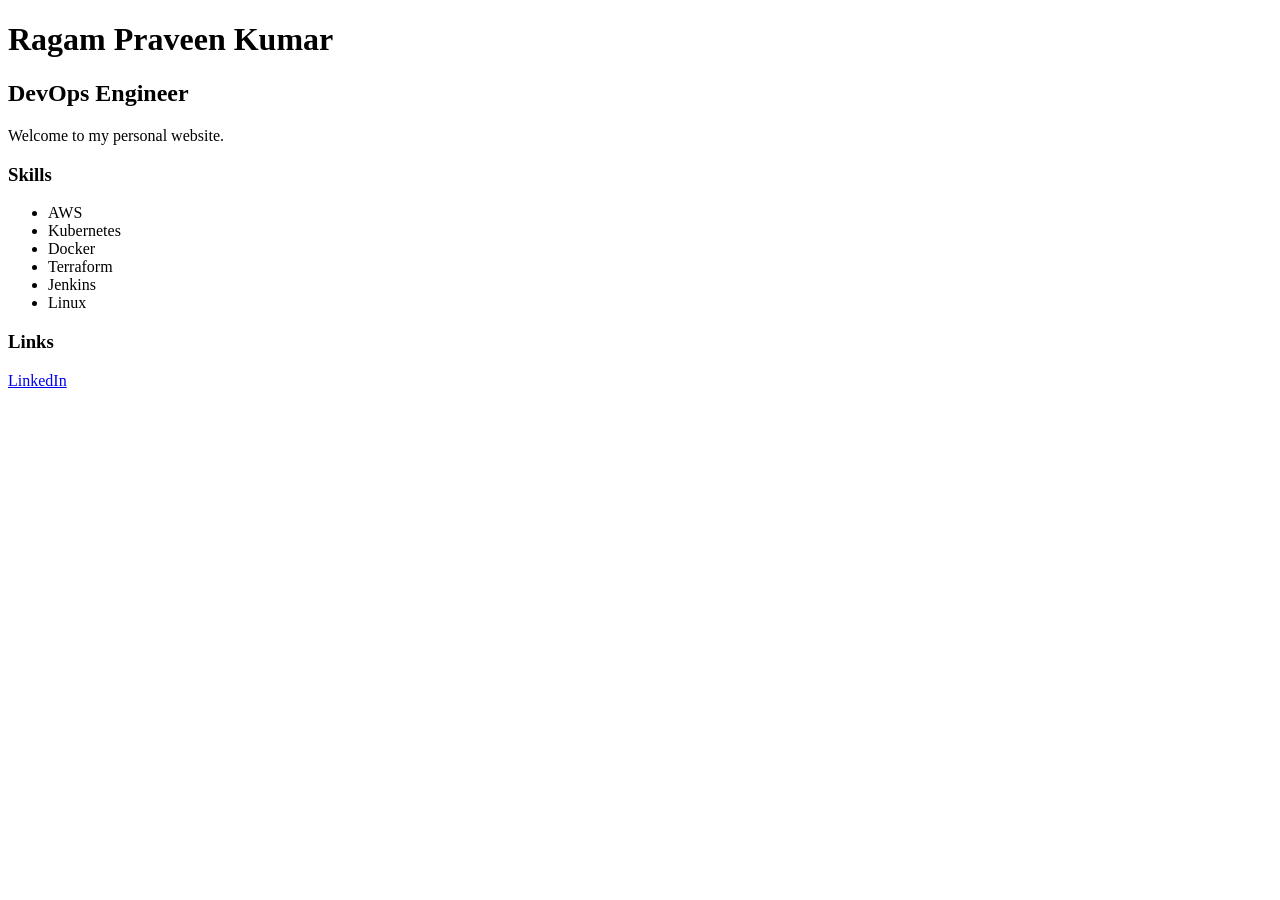
==== index.html @ 2ff4fa7d "Create index.html Added index.html" ====
<!DOCTYPE html>
<html>
<head>
    <title>Ragam Praveen Kumar</title>
</head>
<body>
    <h1>Ragam Praveen Kumar</h1>
    <h2>DevOps Engineer</h2>
    <p>
        Welcome to my personal website.
    </p>
    <h3>Skills</h3>
    <ul>
        <li>AWS</li>
        <li>Kubernetes</li>
        <li>Docker</li>
        <li>Terraform</li>
        <li>Jenkins</li>
        <li>Linux</li>
    </ul>
    <h3>Links</h3>
    <a href="https://linkedin.com">LinkedIn</a>
</body>
</html>
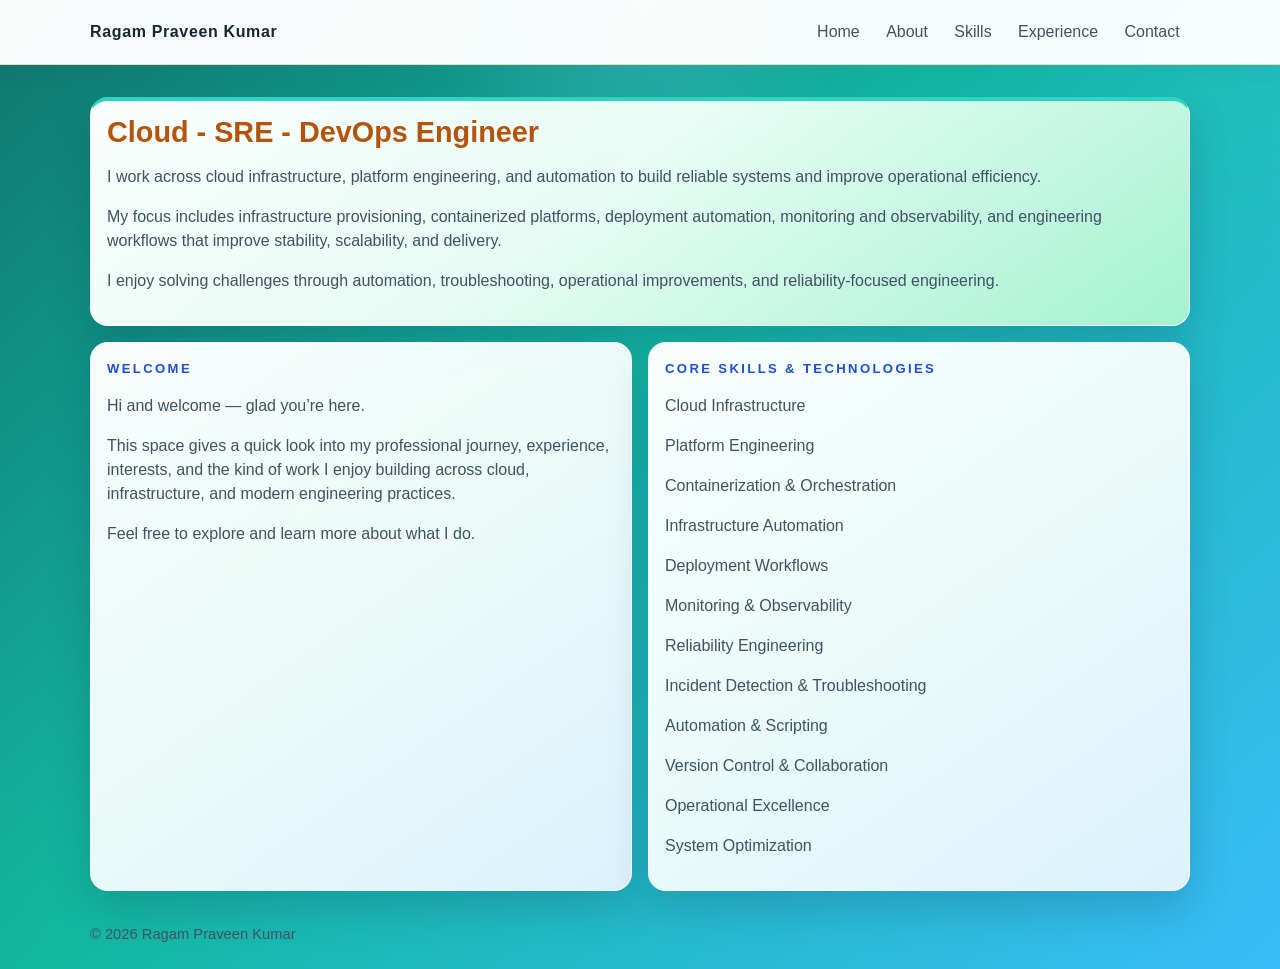
==== commit 2ebebc86: "v1.0" ====
--- a/index.html
+++ b/index.html
@@ -1,24 +1,64 @@
 <!DOCTYPE html>
-<html>
+<html lang="en">
 <head>
-    <title>Ragam Praveen Kumar</title>
+  <meta charset="UTF-8" />
+  <meta name="viewport" content="width=device-width, initial-scale=1.0" />
+  <meta name="description" content="Ragam Praveen Kumar — a focused personal tech website for DevOps, cloud, and automation." />
+  <title>Ragam Praveen Kumar | DevOps Engineer</title>
+  <link rel="stylesheet" href="styles.css" />
 </head>
 <body>
-    <h1>Ragam Praveen Kumar</h1>
-    <h2>DevOps Engineer</h2>
-    <p>
-        Welcome to my personal website.
-    </p>
-    <h3>Skills</h3>
-    <ul>
-        <li>AWS</li>
-        <li>Kubernetes</li>
-        <li>Docker</li>
-        <li>Terraform</li>
-        <li>Jenkins</li>
-        <li>Linux</li>
-    </ul>
-    <h3>Links</h3>
-    <a href="https://linkedin.com">LinkedIn</a>
+  <header class="topbar">
+    <div class="shell nav">
+      <a class="brand" href="#home">Ragam Praveen Kumar</a>
+      <nav class="nav-links" aria-label="Primary navigation">
+        <a href="index.html">Home</a>
+        <a href="about.html">About</a>
+        <a href="skills.html">Skills</a>
+        <a href="experience.html">Experience</a>
+        <a href="contact.html">Contact</a>
+      </nav>
+    </div>
+  </header>
+
+  <main id="home" class="shell main-wrap">
+    <section class="hero-card">
+      <p class="hero-title">Cloud - SRE - DevOps Engineer</p>
+      <p class="lead">I work across cloud infrastructure, platform engineering, and automation to build reliable systems and improve operational efficiency.</p>
+      <p class="lead">My focus includes infrastructure provisioning, containerized platforms, deployment automation, monitoring and observability, and engineering workflows that improve stability, scalability, and delivery.</p>
+      <p class="lead">I enjoy solving challenges through automation, troubleshooting, operational improvements, and reliability-focused engineering.</p>
+    </section>
+
+    <section class="grid-2">
+      <article id="about" class="panel">
+        <p class="section-label">Welcome</p>
+        <p>Hi and welcome — glad you’re here.</p>
+        <p>This space gives a quick look into my professional journey, experience, interests, and the kind of work I enjoy building across cloud, infrastructure, and modern engineering practices.</p>
+        <p>Feel free to explore and learn more about what I do.</p>
+      </article>
+
+      <article id="skills" class="panel">
+        <p class="section-label">Core Skills &amp; Technologies</p>
+
+        <p>Cloud Infrastructure</p>
+        <p>Platform Engineering</p>
+        <p>Containerization &amp; Orchestration</p>
+        <p>Infrastructure Automation</p>
+        <p>Deployment Workflows</p>
+        <p>Monitoring &amp; Observability</p>
+        <p>Reliability Engineering</p>
+        <p>Incident Detection &amp; Troubleshooting</p>
+        <p>Automation &amp; Scripting</p>
+        <p>Version Control &amp; Collaboration</p>
+        <p>Operational Excellence</p>
+        <p>System Optimization</p>
+      </article>
+    </section>
+
+  </main>
+
+  <footer class="shell footer-note">© <span id="year"></span> Ragam Praveen Kumar</footer>
+
+  <script src="script.js"></script>
 </body>
 </html>
--- a/styles.css
+++ b/styles.css
@@ -0,0 +1,245 @@
+:root {
+  --bg: #fffaf6;
+  --panel: #ffffff;
+  --line: #f2d9b8;
+  --text: #182534;
+  --muted: #405163;
+  --primary: #ffb703;
+  --primary-deep: #fb8500;
+  --primary-soft: #fff4db;
+  --secondary: #10b981;
+  --secondary-soft: #effff9;
+  --accent: #7c3aed;
+  --accent-soft: #efe7ff;
+  --rose: #ec4899;
+  --rose-soft: #ffe4ef;
+  --sun: #fb7185;
+  --sun-soft: #ffe8ec;
+  --shadow: rgba(24, 37, 52, 0.20);
+}
+
+* { box-sizing: border-box; }
+html { scroll-behavior: smooth; }
+body {
+  margin: 0;
+  font-family: Arial, Helvetica, sans-serif;
+  color: var(--text);
+  background:
+    radial-gradient(circle at top, rgba(125, 211, 252, 0.24), transparent 18%),
+    radial-gradient(circle at top right, rgba(45, 212, 191, 0.24), transparent 18%),
+    radial-gradient(circle at bottom left, rgba(16, 185, 129, 0.22), transparent 20%),
+    radial-gradient(circle at bottom right, rgba(56, 189, 248, 0.18), transparent 18%),
+    linear-gradient(135deg, #0f766e 0%, #14b8a6 45%, #38bdf8 100%);
+  line-height: 1.5;
+}
+
+a { color: var(--primary); text-decoration: none; }
+
+body.page-module {
+  font-size: 20px;
+}
+
+body.page-module .hero-card,
+body.page-module .panel {
+  font-size: 1.15rem;
+  padding: 1.2rem;
+}
+
+body.page-module .lead,
+body.page-module .panel p,
+body.page-module .panel li,
+body.page-module .panel ul {
+  font-size: 1.15rem;
+  line-height: 1.75;
+}
+
+body.page-module h1 {
+  font-size: clamp(2.6rem, 7vw, 4.4rem);
+}
+
+body.page-module h2 {
+  font-size: 1.6rem;
+}
+
+body.page-module .eyebrow,
+body.page-module .kicker,
+body.page-module .section-label {
+  font-size: 0.95rem;
+}
+
+.shell { width: min(1100px, calc(100% - 1rem)); margin: 0 auto; }
+
+.topbar {
+  position: sticky;
+  top: 0;
+  z-index: 10;
+  background: rgba(255, 255, 255, 0.97);
+  border-bottom: 1px solid var(--line);
+  box-shadow: 0 8px 18px rgba(33, 48, 64, 0.06);
+}
+
+.nav {
+  display: flex;
+  align-items: center;
+  justify-content: space-between;
+  gap: 1rem;
+  padding: 0.8rem 0;
+}
+
+.brand { color: var(--text); font-weight: 700; letter-spacing: 0.04em; }
+
+.nav-links { display: flex; flex-wrap: wrap; gap: 0.35rem; }
+.nav-links a {
+  color: var(--muted);
+  padding: 0.45rem 0.65rem;
+  border-radius: 999px;
+}
+.nav-links a:hover,
+.nav-links a:focus-visible {
+  color: var(--text);
+  background: linear-gradient(135deg, var(--primary-soft), var(--secondary-soft));
+  border: 1px solid var(--line);
+}
+
+.main-wrap { padding: 1rem 0 2rem; }
+
+.hero-card,
+.panel {
+  background: linear-gradient(145deg, rgba(255,255,255,0.98) 0%, rgba(240,253,250,0.98) 45%, rgba(224,242,254,0.98) 100%);
+  border: 1px solid rgba(255,255,255,0.85);
+  border-radius: 18px;
+  padding: 1rem;
+  box-shadow: 0 18px 42px rgba(8, 47, 73, 0.20);
+}
+
+.panel:hover {
+  transform: translateY(-1px);
+  box-shadow: 0 18px 38px rgba(34, 48, 64, 0.16);
+}
+
+.hero-card {
+  border-top: 4px solid #2dd4bf;
+  background:
+    linear-gradient(145deg, rgba(255,255,255,0.98) 0%, rgba(236,254,247,0.98) 45%, rgba(167,243,208,0.98) 100%);
+}
+
+.hero-card {
+  margin-top: 1rem;
+  margin-bottom: 1rem;
+}
+
+.eyebrow, .kicker {
+  text-transform: uppercase;
+  letter-spacing: 0.18em;
+  font-size: 0.78rem;
+  color: var(--primary);
+}
+
+.panel .section-label {
+  text-transform: uppercase;
+  letter-spacing: 0.18em;
+  font-size: 0.82rem;
+  color: #1d4ed8;
+  font-weight: 900;
+  margin: 0 0 0.4rem;
+  text-shadow: 0 1px 0 rgba(255,255,255,0.35);
+}
+
+h1 {
+  font-size: clamp(2.1rem, 6vw, 3.2rem);
+  line-height: 1.05;
+  margin: 0.25rem 0 0.4rem;
+  font-weight: 900;
+  color: #b45309;
+  text-shadow: 0 1px 0 rgba(255,255,255,0.35);
+}
+
+.hero-title {
+  margin: 0 0 0.35rem;
+  font-size: clamp(1.35rem, 3.2vw, 1.8rem);
+  line-height: 1.1;
+  font-weight: 900;
+  color: #b45309;
+  text-shadow: 0 1px 0 rgba(255,255,255,0.45);
+}
+h2 {
+  font-size: 1.15rem;
+  margin: 0.2rem 0 0.35rem;
+  color: #1d4ed8;
+  font-weight: 800;
+  text-shadow: 0 1px 0 rgba(255,255,255,0.35);
+}
+
+.heading-about { color: #2563eb; }
+.heading-tools { color: #0ea5e9; }
+.heading-focus { color: #1d4ed8; }
+.heading-professional { color: #3b82f6; }
+.heading-connect { color: #0284c7; }
+
+.lead, .panel p, .panel li { color: var(--muted); }
+
+.panel .section-label {
+  color: #1d4ed8 !important;
+  font-weight: 900;
+}
+
+.cta-row { display: flex; flex-wrap: wrap; gap: 0.6rem; margin-top: 0.9rem; }
+.btn {
+  display: inline-flex;
+  align-items: center;
+  justify-content: center;
+  border-radius: 999px;
+  padding: 0.65rem 0.85rem;
+  font-weight: 700;
+  border: 1px solid var(--line);
+}
+
+.btn-primary {
+  background: linear-gradient(135deg, #ff6b6b 0%, #ffb703 35%, #7c3aed 100%);
+  color: #fffdfa;
+  border-color: transparent;
+  box-shadow: 0 14px 24px rgba(124, 58, 237, 0.35);
+}
+
+.btn-secondary {
+  color: var(--text);
+  background: linear-gradient(135deg, #fff7e6 0%, #f5efff 45%, #ffeaf1 100%);
+  border-color: var(--line);
+}
+
+.grid-2 { display: grid; grid-template-columns: repeat(2, 1fr); gap: 1rem; }
+
+.chip-list {
+  display: flex;
+  flex-wrap: wrap;
+  gap: 0.45rem;
+  padding: 0;
+  list-style: none;
+  margin: 0.5rem 0 0;
+}
+
+.chip-list li {
+  border: 1px solid rgba(14, 116, 144, 0.35);
+  border-radius: 999px;
+  padding: 0.35rem 0.55rem;
+  background: linear-gradient(135deg, #ecfeff 0%, #cffafe 45%, #d1fae5 100%);
+  color: #083344;
+  box-shadow: 0 8px 14px rgba(8, 47, 73, 0.14);
+}
+
+.contact-links { display: flex; flex-wrap: wrap; gap: 0.5rem; margin-top: 0.6rem; }
+.contact-links a {
+  border: 1px solid rgba(14, 116, 144, 0.35);
+  border-radius: 999px;
+  padding: 0.55rem 0.75rem;
+  color: #083344;
+  background: linear-gradient(135deg, #ecfeff 0%, #cffafe 45%, #d1fae5 100%);
+  box-shadow: 0 10px 16px rgba(8, 47, 73, 0.14);
+}
+
+.footer-note { color: var(--muted); font-size: 0.92rem; padding-bottom: 1.5rem; }
+
+@media (max-width: 760px) {
+  .nav { align-items: flex-start; flex-direction: column; }
+  .grid-2 { grid-template-columns: 1fr; }
+}
